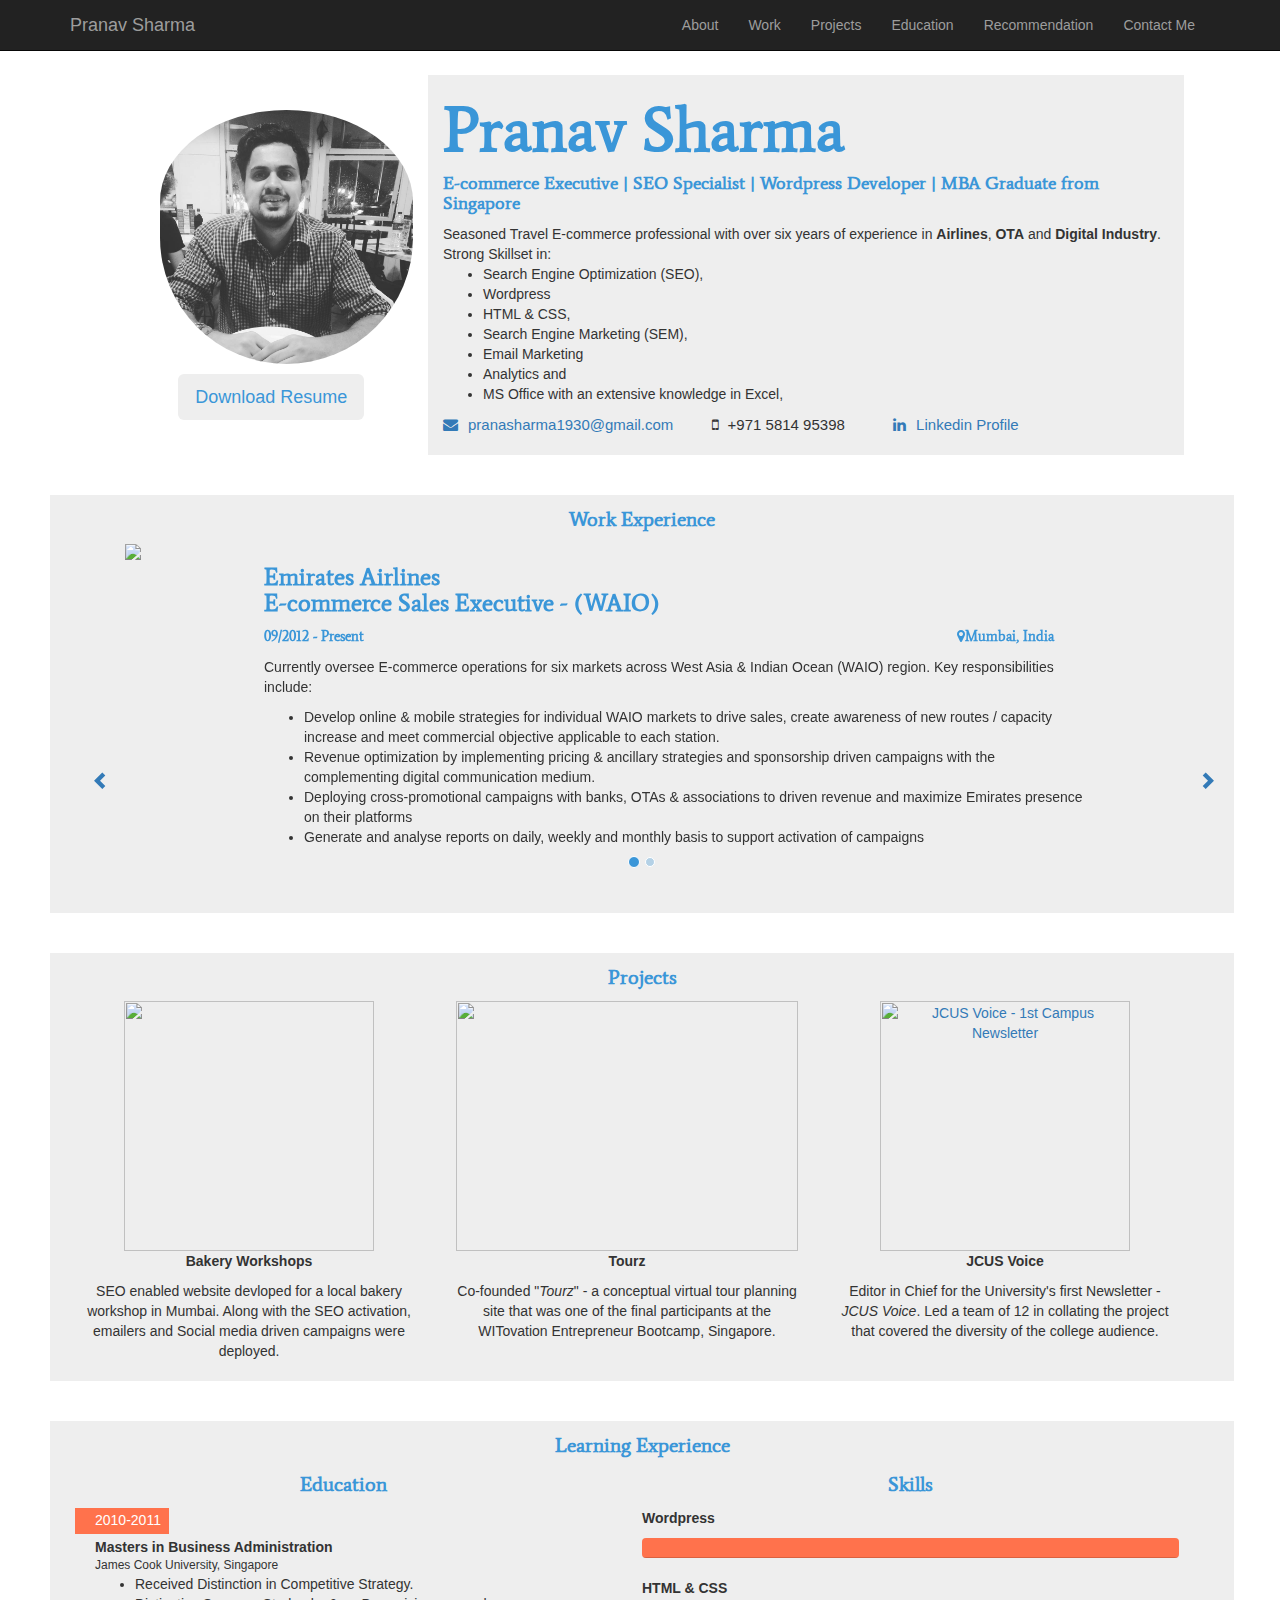
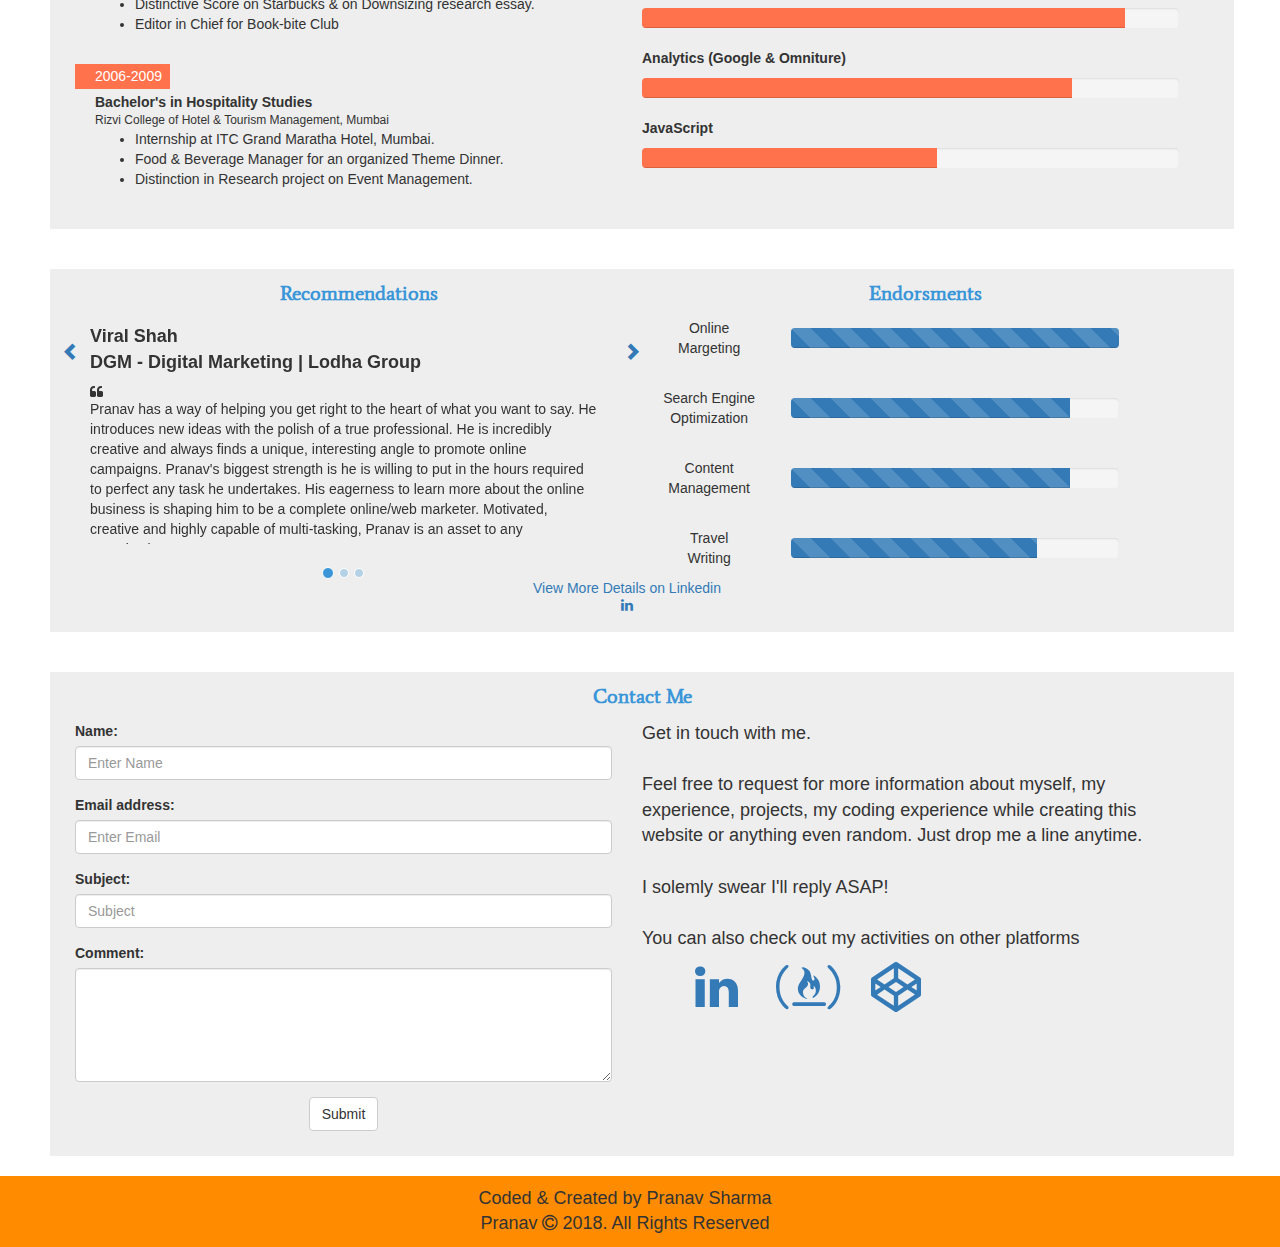
==== index.html @ 61ac3395 "Name changed to index" ====
<html>
    <head>
    <title>Pranav Sharma Portfolio</title>
    <meta name="description" content="Hello World, I'm a digital marketing/ e-commerce specialist with over six years of experience and MBA graduate from University of Singapore">
    <meta name="keywords" content="Digital Marketing, E-Commerce, Emirates">
    <meta charset="utf-8">
    <meta name="viewport" content="width=device-width, initial-scale=1">
    <link href='https://fonts.googleapis.com/css?family=Average' rel='stylesheet'>
  <link rel="stylesheet" href="https://maxcdn.bootstrapcdn.com/bootstrap/3.3.7/css/bootstrap.min.css">
  <link rel="stylesheet" href="https://cdnjs.cloudflare.com/ajax/libs/font-awesome/4.7.0/css/font-awesome.min.css">
  <script src="https://ajax.googleapis.com/ajax/libs/jquery/3.2.1/jquery.min.js"></script>
  <script src="https://maxcdn.bootstrapcdn.com/bootstrap/3.3.7/js/bootstrap.min.js"></script>
  <script type="text/javascript">
      $(document).ready(function() {
          $('.carousel').each(function(){
              $(this).carousel({
                  interval: false
              });
          });
      });
    </script>
  
   <!--CSS-->
   <style>
       .navbar-nav{
           float:right;
           display:block;
           text-align:center;
       }
       
       body{
           position: relative;
       }
       .row{
           width:100%;
       }
       
       .header-fonts{
           color:#3A96D8;
           font-weight:bold;
           font-family:Average, sans-serif;
       }
       
       .about{
           margin-left: 50px;
           width:92.5%;
           padding: 75px 25px 10px 25px;
       }
       
       .img-responsive{
/*           margin-left: 50px;*/
           border-radius: 150px;
           padding-top: 35px;
       }
       
       .work{
           background-color: #eee;
           margin-left: 50px;
           width:92.5%;
           padding: 10px 25px 10px 25px;
           height:auto;
       }
       
       .projects{
           background-color: #eee;
           margin-left: 50px;
           margin-top:40px;
           width:92.5%;
           padding: 10px 25px 10px 25px;
           height:auto;
       }
       
       .education{
           background-color: #eee;
           margin-left: 50px;
           margin-top:40px;
           width:92.5%;
           padding: 10px 25px 10px 25px;
           height:auto;
       }

       
       .recommendation{
           background-color: #eee;
           margin-left: 50px;
           margin-top:40px;
           width:92.5%;
           padding: 10px 25px 10px 25px;
           height:auto;
       }
       
       .contact-me{
           background-color: #eee;
           margin-left: 50px;
           margin-top:40px;
           width:92.5%;
           padding: 10px 25px 10px 25px;
           height:auto;
       }
              
       footer{
           background-color: darkorange;
           margin-top: 20px;
           padding-top: 10px;
       }
       
       .jumbotron{
           padding-top: 0px;
           padding-bottom:20px;
       }
       .carousel-indicators .active{
           background-color: #3A96D8;
       }
       .carousel-indicators li{
           background-color: rgba(58, 150, 216, 0.32);
       }
       .progress{
           margin-top: 10px;
       }
       .endorsments{
           text-align: center;
       }
       
       .timeline-event{
           position: relative;
           padding-left: 20px;
           padding-bottom: 20px;
       }
       .event-date{
           display: inline-block;
           position: relative;
           color: #fff;
           font-weight: 300;
           line-height: 1.1em;
           margin: 0 0 3px;
           background-color: #ff724c;
           padding: 5px 8px 5px 20px;
           margin-left: -20px;
       }
       
    </style>
    </head>
      
      <body data-spy="scroll" data-target=".navbar" data-offset="10px">
      <nav class="navbar navbar-inverse navbar-fixed-top">
      <div class="container">
       <div class="navbar-header">
       <button type="button" class="navbar-toggle" data-toggle="collapse" data-target="#myNavbar">
        <span class="icon-bar"></span>
        <span class="icon-bar"></span>
        <span class="icon-bar"></span>
        </button>
        <a class="navbar-brand" href="#about">Pranav Sharma</a>
      </div>
      <div class="collapse navbar-collapse" id="myNavbar">
       <ul class="nav navbar-nav">
        <li><a href="#about">About</a></li>
        <li><a href="#work">Work</a></li>
        <li><a href="#projects">Projects</a></li>
        <li><a href="#education">Education</a></li>
        <li><a href="#recommendation">Recommendation</a></li>
        <li><a href="#contact-me">Contact Me</a></li>
      </ul>
    </div>
    </div>
    </nav>

   <div class="row about" id="about">
    <div class="col-md-1" style="margin-left:-25px"></div>
     <div class="col-md-3 col-xs-8">
      <img class="img-responsive" src="Profile Pic.jpg" /><br>
      <div class="row" style="text-align:center; margin-top:-10px">
          <a href="https://drive.google.com/file/d/0B4BTwuggcRUAWVVMQXd4UXFxME0/view?usp=sharing" target="_blank" class="btn btn-lg btn-secondary btn-thin" style="background-color:#eee; color:#3A96D8">Download Resume</a>
      </div>
      </div>
      
<!--
      <div class="col-md-1">
       Space   
      </div>
-->
         
         <div class="col-md-8 jumbotron">
          <h1 class="header-fonts" style="color:#3A96D8">Pranav Sharma</h1>
          <h4 class="header-fonts">E-commerce Executive | SEO Specialist | Wordpress Developer | MBA Graduate from Singapore</h4>
          Seasoned Travel E-commerce professional with over six years of experience in <b>Airlines</b>, <b>OTA</b> and <b>Digital Industry</b>. <br>Strong Skillset in:
          <ul>
          <li>Search Engine Optimization (SEO),</li>
          <li>Wordpress</li>
          <li>HTML &amp; CSS,</li>
          <li>Search Engine Marketing (SEM),</li>
          <li>Email Marketing</li>
          <li>Analytics and</li>
          <li>MS Office with an extensive knowledge in Excel,</li>
          </ul>
          
    <div class="row">
      <div class="col-md-5" style="width:37%">
         <span style="font-size:15px"><a href="mailto:pranavsharma1930@gmail.com?Subject=Pranav%20Resume" target="_blank"><i class="fa fa-envelope" style="padding-right:10px"></i>pranasharma1930@gmail.com</a>
         </span>
      </div>
        <div class="col-md-3">
           <span style="font-size:15px"><i class="fa fa-mobile" style="padding-right:10px"></i>+971 5814 95398
           </span>
         </div>
         <div class="col-md-3">
             <span style="font-size:15px"><a href="https://www.linkedin.com/in/pranav-sharma-1510/" target="_blank"><i class="fa fa-linkedin" style="padding-right:10px"></i>Linkedin Profile</a></span>
         </div>
         </div>
          </div>
          
          </div>
  
   <div class="row work" id="work">
      <p class="header-fonts" style="font-size:20px;text-align:center">Work Experience</p>
       <div class="contatiner">
           <div id="workCarousel" class="carousel slide" data-ride="carousel">
              <!-- Indicators -->
               <ol class="carousel-indicators">
                   <li data-target="#workCarousel" data-slide-to="0" class="active"></li>
                   <li data-target="#workCarousel" data-slide-to="1"></li>                   
               </ol>
               
               <!-- Wrappers -->
               <div class="carousel-inner">
                   <div class="item active">
                       <div class="row">
                           <div class="col-md-2">
                               <img src="https://www.emirates.com/in/english/images/Badge_Logo_global_tcm288-4139303.svg" style="padding-left:50px"/>
                           </div>
                           <div class="col-md-9">
                               <h3 class="header-fonts">Emirates Airlines<br>
                               E-commerce Sales Executive - (WAIO)</h3>
                               <div class="row">
                               <div class="col-sm-4 header-fonts"><p>09/2012 - Present</p></div>
                               <div class="col-sm-8 header-fonts"><p style="text-align:right;"><i class="fa fa-map-marker"></i>Mumbai, India</p></div>
                               </div>
                               <p>Currently oversee E-commerce operations for six markets across West Asia &amp; Indian Ocean (WAIO) region. Key responsibilities include:</p>
                  <ul id="bullets">
                      <li>Develop online &amp; mobile strategies for individual WAIO markets to drive sales, create awareness of new routes / capacity increase and meet commercial objective applicable to each station.</li>
                      <li>Revenue optimization by implementing pricing &amp; ancillary strategies and sponsorship driven campaigns with the complementing digital communication medium.</li>
                      <li>Deploying cross-promotional campaigns with banks, OTAs &amp; associations to driven revenue and maximize Emirates presence on their platforms</li>
                      <li>Generate and analyse reports on daily, weekly and monthly basis to support activation of campaigns</li>
                  </ul>
                           </div>
                       </div>
                   </div>
                   <div class="item">
                       <div class="row">
                           <div class="col-md-2">
                               <img src="https://media.glassdoor.com/sqll/517848/travelguru-squarelogo-1429857867004.png" height="150px"/>
                           </div>
                           <div class="col-md-9">
                               <h3 class="header-fonts">Travelocity Travelguru<br>
                               SEO Specialist &amp; Content Developer</h3>
                               <div class="row">
                               <div class="col-sm-4 header-fonts"><p>06/2011 - 09/2012</p></div>
                               <div class="col-sm-8 header-fonts"><p style="text-align:right;"><i class="fa fa-map-marker"></i>Mumbai, India</p></div>
                               </div>
                               <p>Involved in the development/deployment of SEO activities, social campaigns and backend hotel CMS to support the 6000+ hotel inventory. Key responsibilities included:</p>
                  <ul id="bullets">
                      <li>Strategizing and implementing core SEO activities which included development of content, creating backlinks and building a page structure that fits well with SEO norms.</li>
                      <li>Leading a team of three in managing SEO for clients such as Concept Hospitality &amp; Sarovar Hotel group.</li>
                      <li>Aligning content driven activites on other channels such eDMs, social space and affiliate networks.</li>
                  </ul><br><br>
                           </div>
                       </div>
                   </div>
               </div>
               <!-- Navigation Arrows -->
               <a class="btn btn-lg glyphicon glyphicon-chevron-left" href="#workCarousel" data-slide="prev" style="top:-100px">
                   
               </a>
               <a class="btn btn-lg glyphicon glyphicon-chevron-right" href="#workCarousel" data-slide="next" style="top:-100px; left:1050px">
               </a>
               </div>
           </div>
       </div>

       <div class="row projects" id="projects">
           <p class="header-fonts" style="font-size:20px;text-align:center">Projects</p>
           <div class="row">
             <div class="col-md-4" style="text-align:center">
                 <a href="http://www.bakeryworkshops.in" target="_blank"><img src="bakeryworkshop.jpg" height="250px"></a><br>
                 <p><b>Bakery Workshops</b></p>
                 <p>SEO enabled website devloped for a local bakery workshop in Mumbai. Along with the SEO activation, emailers and Social media driven campaigns were deployed.</p>
             </div>
              <!-- <div class="col-md-3" style="text-align:center">
                  <a href="http://www.adenrooms.com" target="_blank"><img src="http://adenrooms.com/wp-content/uploads/2017/07/AdenRoomsScreenshot.png" height="250px"></a><br>
                  <p><b>Aden Rooms</b></p>
                  <p>Website created for a local hotel property - Aden Rooms, Mumbai. The website includes room details, testimonials  &amp; a dedicated booking engine.</p>
              </div> -->
              
               <div class="col-md-4" style="text-align:center">
                   <a href="https://www.tnooz.com/article/tlabs-showcase-tourz/" target="_blank"><img src="https://www.tnooz.com/wp-content/uploads/2010/10/tourz.jpg" width="99%" height="250px"/></a>
                    <p style="text-align:center"><b>Tourz</b></p>
                    <p>Co-founded "<em>Tourz</em>" - a conceptual virtual tour planning site that was one of the final participants at the WITovation Entrepreneur Bootcamp, Singapore.</p>
               </div>
                  
               <div class="col-md-4" style="text-align:center">
                   <a href="https://issuu.com/jcu_singapore/docs/jcusvoice" target="_blank"><img src="https://media.licdn.com/media-proxy/ext?w=1089&h=1500&f=n&hash=RjDU%2FBQ5M%2BHdps1sNT0EhnooUoE%3D&ora=1%2CaFBCTXdkRmpGL2lvQUFBPQ%2CxAVta9Er0VinkhwfjBUy87uU40y_6QgWFNKLUDGhWiSo_9edZyPpeZbWeOanpglFfH0ElFU0f-esQza3QJruLYm5Ltlu0deyO9C1YQI5OFI8lW4" alt="JCUS Voice - 1st Campus Newsletter" height="250px"/></a>
                   <p style="text-align:center"><b>JCUS Voice</b></p>
                   <p>Editor in Chief for the University's first Newsletter - <em>JCUS Voice</em>. Led a team of 12 in collating the project that covered the diversity of the college audience.</p>
               </div>
           </div>           
           
       </div>
       
       <div class="row education" id="education">
         <p class="header-fonts" style="font-size:20px; text-align:center">Learning Experience</p>
          <div class="row">
              <div class="col-md-6">
                 <p class="header-fonts" style="font-size:20px;text-align:center">Education</p>
                  <div class="timeline-event">
                      <div class="event-date">
                          2010-2011
                      </div><br>
                      <b>Masters in Business Administration</b><br>
                      <span style="font-size:12px">James Cook University, Singapore</span><br>
                      <ul>
                          <li>Received Distinction in Competitive Strategy.</li>
                          <li>Distinctive Score on Starbucks &amp; on Downsizing research essay.</li>
                          <li>Editor in Chief for Book-bite Club</li>
                      </ul>
                  </div>
                  <div class="timeline-event">
                      <div class="event-date">
                          2006-2009
                      </div><br>
                      <b>Bachelor's in Hospitality Studies</b><br>
                      <span style="font-size:12px">Rizvi College of Hotel &amp; Tourism Management, Mumbai</span><br>
                      <ul>
                          <li>Internship at ITC Grand Maratha Hotel, Mumbai.</li>
                          <li>Food &amp; Beverage Manager for an organized Theme Dinner.</li>
                          <li>Distinction in Research project on Event Management.</li>
                      </ul>
                  </div>
                  
              </div>
              
              <div class="col-md-6">
                  <p class="header-fonts" style="font-size:20px; text-align:center">Skills</p>
                  <b>Wordpress</b>
                  <div class="progress">
                      <div class="progress-bar" role="progressbar" aria-valuenow="100" aria-valuemin="0" aria-valuemax="100" style="width:100%; background-color:#ff724c"></div>
                  </div>
                  <b>HTML &amp; CSS</b>
                  <div class="progress">
                      <div class="progress-bar" role="progressbar" aria-valuenow="90" aria-valuemin="0" aria-valuemax="100" style="width:90%; background-color:#ff724c"></div>
                  </div>
                  <b>Analytics (Google &amp; Omniture)</b>
                  <div class="progress">
                      <div class="progress-bar" role="progressbar" aria-valuenow="80" aria-valuemin="0" aria-valuemax="100" style="width:80%; background-color:#ff724c"></div>
                  </div>
                  <b>JavaScript</b>
                  <div class="progress">
                      <div class="progress-bar" role="progressbar" aria-valuenow="90" aria-valuemin="0" aria-valuemax="100" style="width:55%; background-color:#ff724c"></div>
                  </div><br>
              </div>
              
          </div>
           
           
       </div>
       
       <div class="row recommendation" id="recommendation">
           <div class="col-md-6">
             <p class="header-fonts" style="font-size:20px;text-align:center">Recommendations</p>
              <div class="row container">
                  <div id="recomCarousel" class="carousel slide" data-ride="carousel">
                     <!-- Indicators -->
                     <ol class="carousel-indicators" style="bottom:-50px">
                     <li data-target="#recomCarousel" data-slide-to="0" class="active"></li>
                     <li data-target="#recomCarousel" data-slide-to="1"></li>
                     <li data-target="#recomCarousel" data-slide-to="2"></li>                  
                     </ol>
                      <!-- Navigation Arrows -->
                      <a class="btn btn-lg glyphicon glyphicon-chevron-left" href="#recomCarousel" data-slide="prev" style="top:20px;padding-top:0px;padding-bottom:0px; right:45px"></a>
                      <a class="btn btn-lg glyphicon glyphicon-chevron-right" href="#recomCarousel" data-slide="next" style="top:20px; left:460px;padding-top:0px;padding-bottom:0px"></a>
                      <!-- Wrapper -->
                      <div class="carousel-inner" style="margin-top:-20px;height:220px">
                          <div class="item active">
                              <p style="font-size:18px"><b>Viral Shah</b><br><b>DGM - Digital Marketing | Lodha Group</b></p>
                              <p><i class="fa fa-quote-left"></i><br>Pranav has a way of helping you get right to the heart of what you want to say. He introduces new ideas with the polish of a true professional. He is incredibly creative and always finds a unique, interesting angle to promote online campaigns. Pranav's biggest strength is he is willing to put in the hours required to perfect any task he undertakes. His eagerness to learn more about the online business is shaping him to be a complete online/web marketer. Motivated, creative and highly capable of multi-tasking, Pranav is an asset to any organization!</p>
                          </div>
                          <div class="item">
                              <p style="font-size:18px"><b>Shraddha Soude</b><br><b>Corporate Director - Porduct &amp; Services | Taj Hotels</b></p>
                              <p><i class="fa fa-quote-left"></i><br>Pranav is hardworking and enthusiastic at his work. Following his dreams and passion which very few people manage to pursue. He is full of new ideas and implements them to the tee. He would be an asset to any organisation he works for.</p>
                          </div>
                          <div class="item">
                              <p style="font-size:18px"><b>Nagendra Nukala</b><br><b>Multi Solution Architect | Adobe Experience Cloud</b></p>
                              <p><i class="fa fa-quote-left"></i><br>Pranav gives an complete dimension to creative content writing. He is one of the very few lucky professionals who work for stuff that they are passionate about. That is the reason why his content is always fresh and awe-inspiring.</p>
                          </div>
                      </div>
                      </div>
                  </div>
              </div>
           
           <div class="col-md-6">
              <p class="header-fonts" style="font-size:20px;text-align:center">Endorsments</p>
              <div class="row">
               <div class="col-md-3 endorsments">Online<br>Margeting</div>
                  <div class="col-md-8">
                      <div class="progress">
                          <div class="progress-bar progress-bar-striped active" role="progressbar" aria-valuenow="100" aria-valuemin="0" aria-valuemax="100" style="width:100%">
                          </div>
                      </div>
                  </div>
               </div><br>
              <div class="row">
               <div class="col-md-3 endorsments">Search Engine Optimization</div>
                  <div class="col-md-8">
                      <div class="progress">
                          <div class="progress-bar progress-bar-striped active" role="progressbar" aria-valuenow="85" aria-valuemin="0" aria-valuemax="100" style="width:85%">
                          </div>
                      </div>
                  </div>
               </div><br>
               <div class="row">
               <div class="col-md-3 endorsments">Content Management</div>
                  <div class="col-md-8">
                      <div class="progress">
                          <div class="progress-bar progress-bar-striped active" role="progressbar" aria-valuenow="85" aria-valuemin="0" aria-valuemax="100" style="width:85%">
                          </div>
                      </div>
                  </div>
               </div><br>
               <div class="row">
               <div class="col-md-3 endorsments">Travel<br>Writing</div>
                  <div class="col-md-8">
                      <div class="progress">
                          <div class="progress-bar progress-bar-striped active" role="progressbar" aria-valuenow="75" aria-valuemin="0" aria-valuemax="100" style="width:75%">
                          </div>
                      </div>
                  </div>
               </div>
               </div>
               <div class="row container">
                   <a href="https://www.linkedin.com/in/pranav-sharma-1510/" target="_blank"><p style="text-align:center">View More Details on Linkedin<br><i class="fa fa-linkedin"></i></p></a>
           </div>
       </div>
       <div class="row contact-me" id="contact-me">
          <p class="header-fonts" style="font-size:20px; text-align:center">Contact Me</p>
           <div class="row">
               <div class="col-md-6">
               
               <!--Identify a way to send this to mail id - Need to use php for a smoother process-->
<!--Send details to Google Drive-->
                   <form action="mailto:pranavxl@hotmail.com?Subject=Pranav%20Resume" method="post" enctype="multipart/form-data">
                    <div class="form-group">
                        <label for="name">Name:</label>
                        <input type="text" class="form-control" id="name" placeholder="Enter Name" required>
                    </div>
                    <div class="form-group">
                        <label for="email">Email address:</label>
                        <input type="email" class="form-control" id="email" placeholder="Enter Email" required>
                    </div>
                    <div class="form-group">
                        <label for="Subject">Subject:</label>
                        <input type="text" class="form-control" id="Subject" placeholder="Subject">
                    </div>
                    <div class="form-group">
                        <label for="Comment">Comment:</label>
                        <textarea class="form-control" rows="5" id="comment" required></textarea>
                    </div>
                    <div class="form-group" style="text-align:center">
                       <button type="submit" class="btn btn-default">Submit</button>                        
                    </div>
                    
                </form>
               
               </div>
               <div class="col-md-6">
                  <p style="font-size:18px">Get in touch with me.<br><br>
                  Feel free to request for more information about myself, my experience, projects, my coding experience while creating this website or anything even random. Just drop me a line anytime.<br><br>
                  
                  I solemly swear I'll reply ASAP!<br><br>
                  
                  You can also check out my activities on other platforms</p>
                  <div class="row">
                      <div class="col-md-1"></div>
                      <div class="col-md-2" style="text-align:center">
                          <a href="https://www.linkedin.com/in/pranav-sharma-1510/" target="_blank"><i class="fa fa-linkedin"style="font-size:50px"></i></a>
                      </div>
                      <div class="col-md-2" style="text-align:center">
                          <a href="https://www.freecodecamp.com/pranavmall" target="_blank"><i class="fa fa-free-code-camp" style="font-size:50px"></i></a>
                      </div>
                      <div class="col-md-2" style="text-align:center">
                         <a href="https://codepen.io/PranavMall/" target="_blank"><i class="fa fa-codepen" style="font-size:50px"></i></a> 
                      </div>
                  </div>                  
              </div>   
               
           </div>
           
       </div>
       
    </body>
    <footer>
    <div class="row">
       <div class="col-md-4"></div>
        <div class="col-md-4" style="text-align:center; font-size:18px">
            <p>Coded &amp; Created by Pranav Sharma<br>
            Pranav <i class="fa fa-copyright"></i> 2018. All Rights Reserved</p>
        </div>
        <div class="col-md-4"></div>
    </div>
    </footer>
</html>
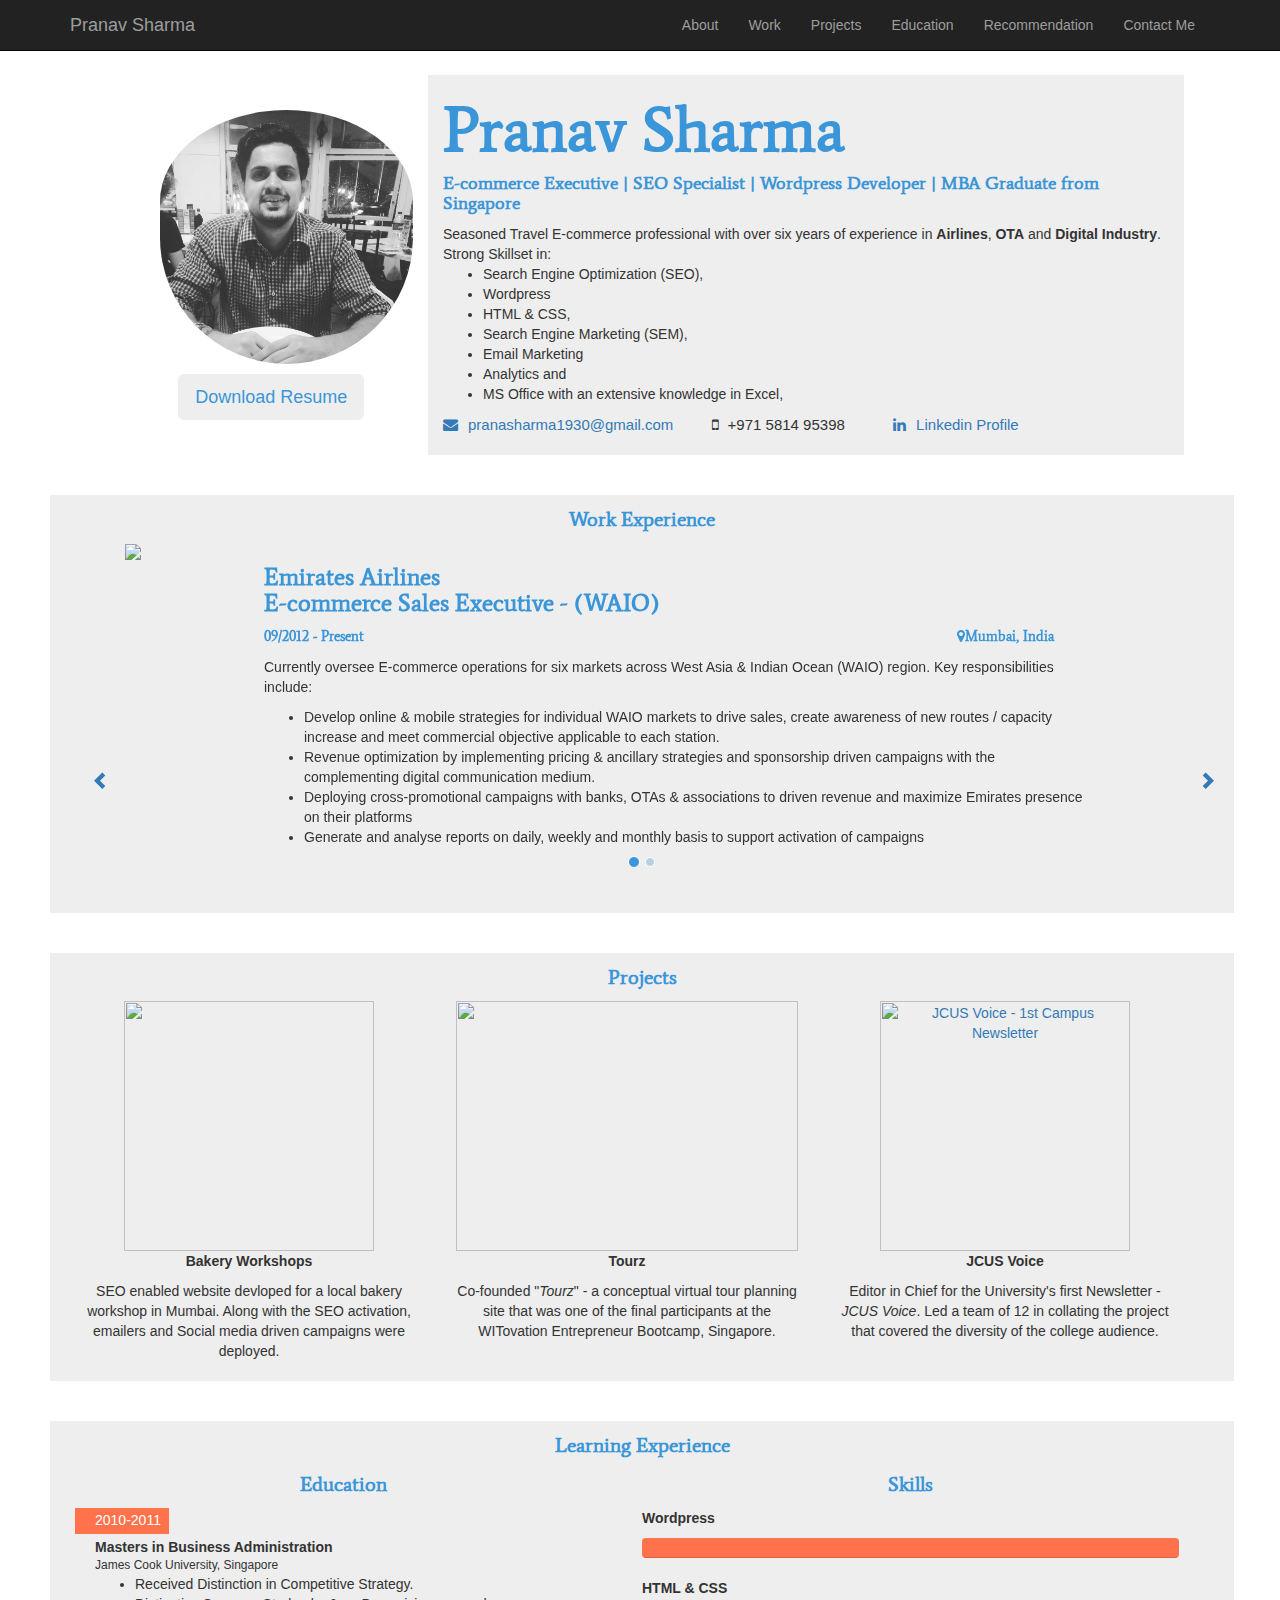
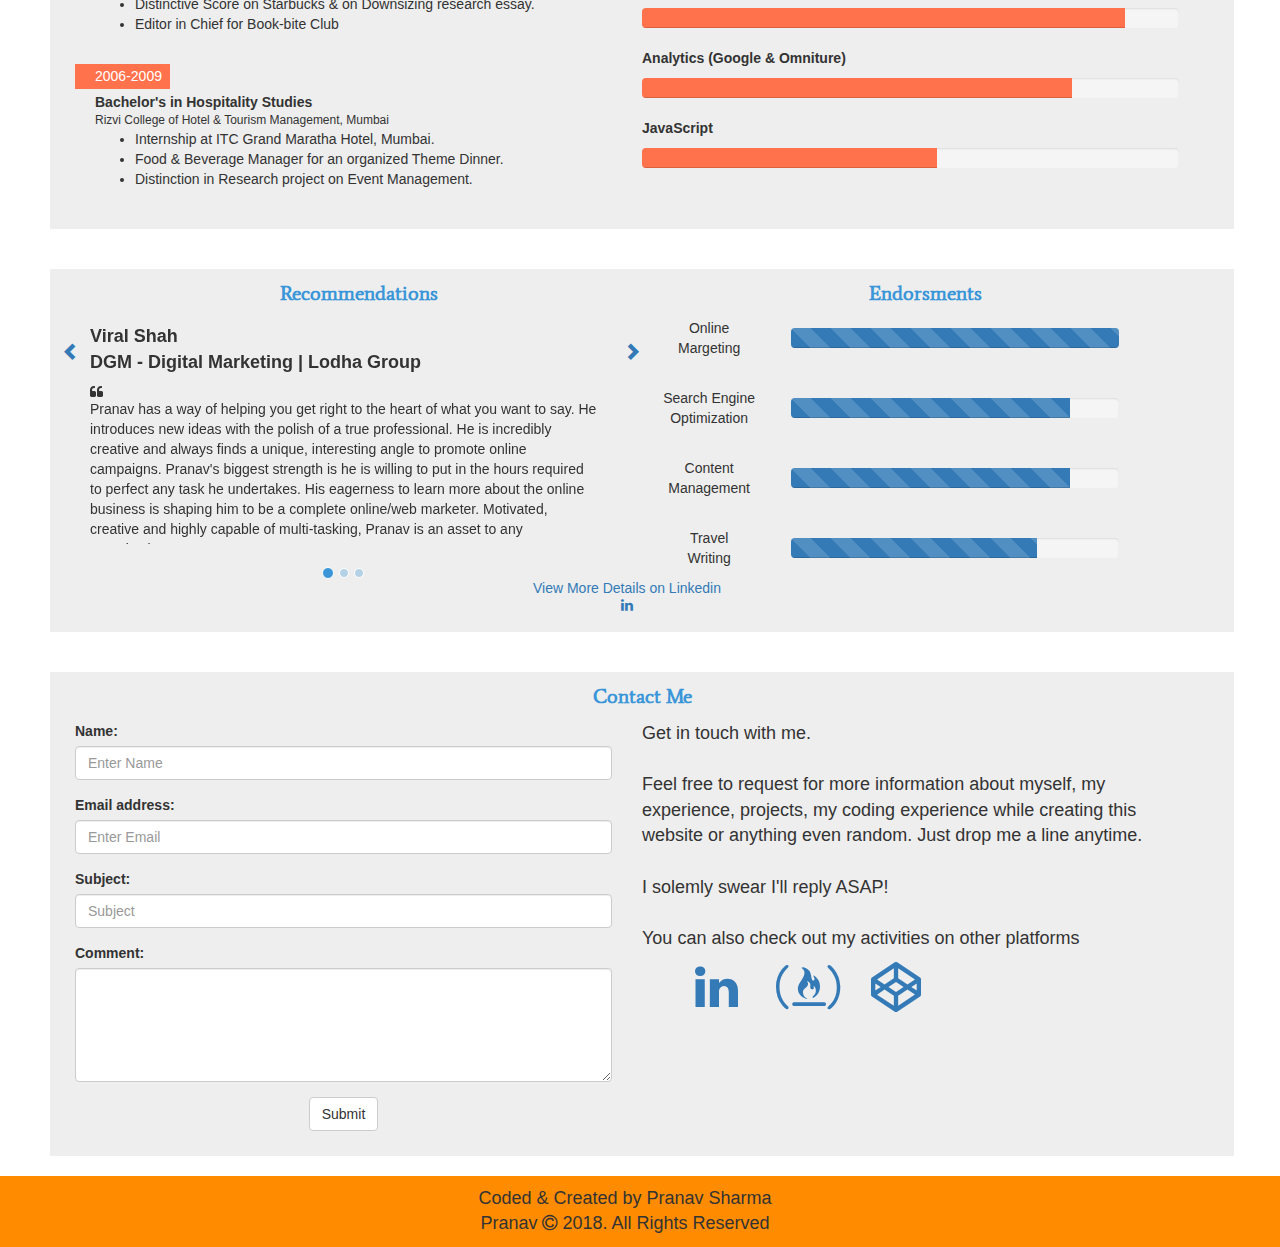
==== commit f491f365: "Update index.html" ====
--- a/index.html
+++ b/index.html
@@ -281,7 +281,7 @@
            <p class="header-fonts" style="font-size:20px;text-align:center">Projects</p>
            <div class="row">
              <div class="col-md-4" style="text-align:center">
-                 <a href="http://www.bakeryworkshops.in" target="_blank"><img src="bakeryworkshop.jpg" height="250px"></a><br>
+                 <a href="http://www.bakeryworkshops.in" target="_blank"><img src="portfolio/bakeryworkshop.JPG" height="250px"></a><br>
                  <p><b>Bakery Workshops</b></p>
                  <p>SEO enabled website devloped for a local bakery workshop in Mumbai. Along with the SEO activation, emailers and Social media driven campaigns were deployed.</p>
              </div>
@@ -506,4 +506,4 @@
         <div class="col-md-4"></div>
     </div>
     </footer>
-</html>+</html>
